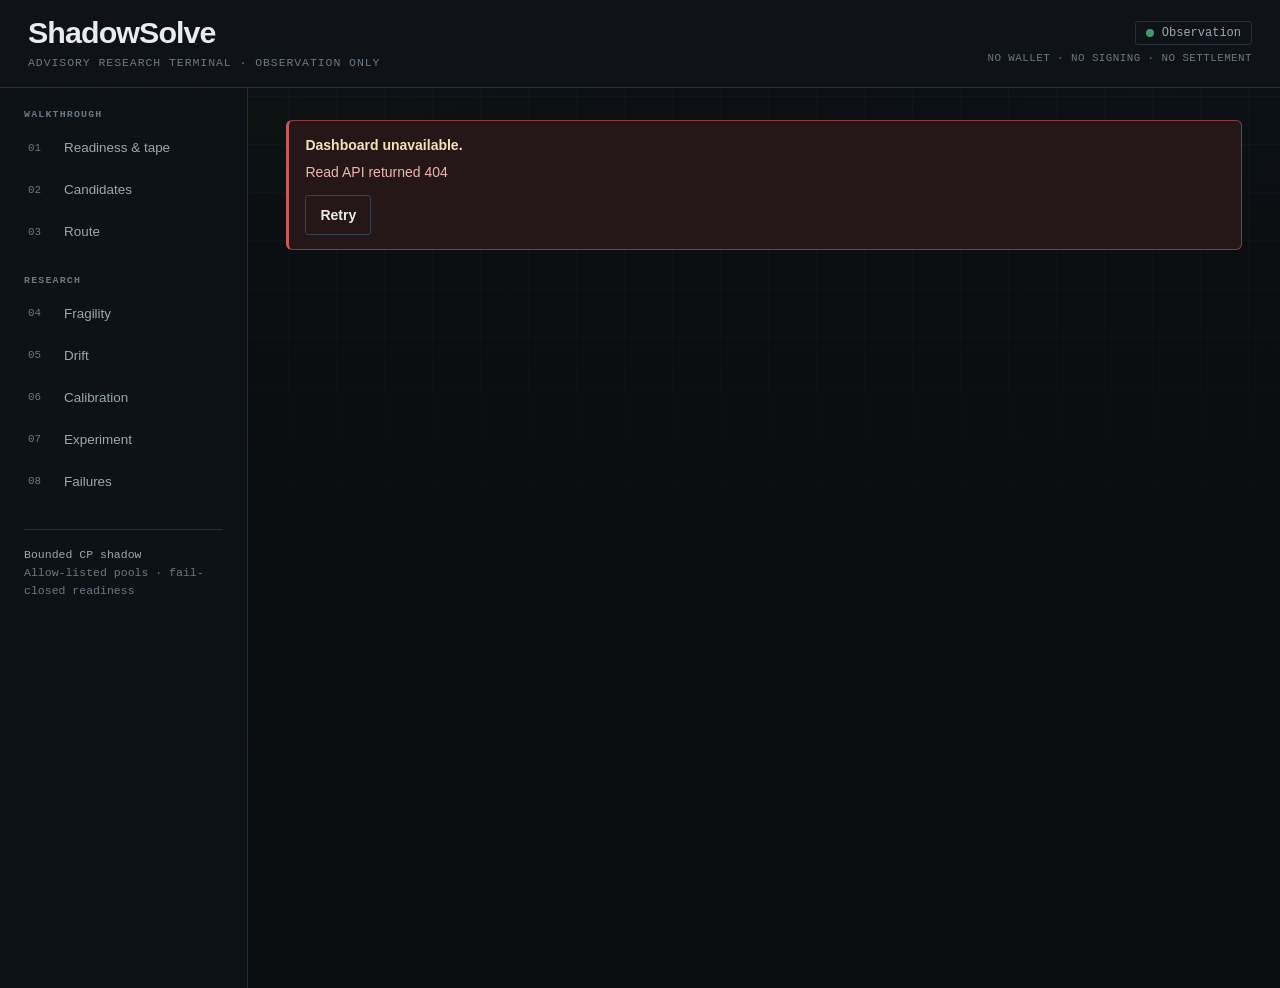
==== index.html @ 1f733728 "Initial public release of ShadowSolve Advisory-only constant-product auction shadow solver: Rust sol" ====
<!doctype html>
<html lang="en">
<head>
  <meta charset="utf-8">
  <meta name="viewport" content="width=device-width, initial-scale=1">
  <meta http-equiv="Content-Security-Policy" content="default-src 'self'; script-src 'self'; style-src 'self' https://fonts.googleapis.com; font-src 'self' https://fonts.gstatic.com; img-src 'self' data:; connect-src 'self'; object-src 'none'; base-uri 'none'; form-action 'self'; frame-ancestors 'none';">
  <meta name="description" content="ShadowSolve — advisory-only constant-product auction shadow solver dashboard.">
  <title>ShadowSolve</title>
  <link rel="preconnect" href="https://fonts.googleapis.com">
  <link rel="preconnect" href="https://fonts.gstatic.com" crossorigin>
  <link href="https://fonts.googleapis.com/css2?family=IBM+Plex+Mono:wght@400;500;600&family=IBM+Plex+Sans:wght@400;500;600;700&family=Space+Grotesk:wght@500;600;700&display=swap" rel="stylesheet">
  <link rel="stylesheet" href="styles.css">
</head>
<body>
  <a class="skip-link" href="#content">Skip to dashboard content</a>
  <header class="topbar">
    <div class="brand-block">
      <p class="brand">ShadowSolve</p>
      <p class="eyebrow">Advisory research terminal · observation only</p>
    </div>
    <div class="topbar-meta">
      <div class="system-state" title="Read-only observation mode">
        <span class="pulse" aria-hidden="true"></span>
        <span>Observation</span>
      </div>
      <p class="topbar-safety">No wallet · No signing · No settlement</p>
    </div>
  </header>
  <div class="app-shell">
    <nav class="rail" aria-label="Dashboard sections">
      <label class="mobile-nav-label" for="mobile-nav">Section</label>
      <select id="mobile-nav" class="mobile-nav" aria-controls="section-content" aria-describedby="mobile-nav-hint"></select>
      <p id="mobile-nav-hint" class="sr-only">Choosing a section updates the dashboard panel.</p>
      <div id="nav-list" class="nav-list"></div>
      <p class="rail-note">Bounded CP shadow<br><span>Allow-listed pools · fail-closed readiness</span></p>
    </nav>
    <main id="content" tabindex="-1">
      <div id="section-content" role="region" aria-labelledby="section-title" tabindex="-1"></div>
    </main>
  </div>
  <div id="live-region" class="sr-only" aria-live="polite" aria-atomic="true"></div>
  <script type="module" src="src/app.js"></script>
</body>
</html>
---- styles.css ----
:root {
  color-scheme: dark;

  --page: #0b0e10;
  --page-elevated: #101418;
  --surface: #141a1f;
  --surface-raised: #1a2229;
  --surface-soft: #0f1317;
  --surface-inset: #0a0d10;

  --text: #e8ecef;
  --text-2: #9aa7b2;
  --muted: #6b7884;
  --brand: #e8ecef;

  --line: #243039;
  --line-strong: #33414d;

  --accent: #3db8a8;
  --accent-dim: #163832;
  --accent-soft: #3db8a81f;
  --cyan: var(--accent);
  --cyan-dim: var(--accent-dim);
  --blue: #5b8fbf;
  --info: #5b8fbf;
  --amber: #d4a24c;
  --warn: #d4a24c;
  --warn-dim: #2a2314;
  --green: #3d9a6a;
  --good: #3d9a6a;
  --red: #c45c5c;
  --bad: #c45c5c;
  --focus: #d4a24c;
  --focus-ring: #d4a24c;

  --tone-good-fg: #86efac;
  --tone-good-bg: #122016;
  --tone-good-border: #2f6b45;
  --tone-warn-fg: #ecd7a4;
  --tone-warn-bg: #2a2314;
  --tone-warn-border: #8a6a22;
  --tone-bad-fg: #efb4b4;
  --tone-bad-bg: #251718;
  --tone-bad-border: #8a3a3f;
  --tone-active-fg: #b7e8e0;
  --tone-active-bg: #122226;
  --tone-active-border: #2a6a74;

  --atmosphere-a: #0b1218;
  --atmosphere-b: #0e1614;
  --grid: #9db2c20a;

  --radius: 6px;
  --radius-sm: 3px;
  --rail: 248px;
  --shadow-inset: inset 0 1px 0 #ffffff08;

  --font-brand: "Space Grotesk", ui-sans-serif, sans-serif;
  --font-ui: "IBM Plex Sans", ui-sans-serif, sans-serif;
  --font-mono: "IBM Plex Mono", ui-monospace, SFMono-Regular, Menlo, monospace;

  --space-1: 0.25rem;
  --space-2: 0.5rem;
  --space-3: 0.75rem;
  --space-4: 1rem;
  --space-5: 1.5rem;
  --space-6: 2rem;
  --space-7: 2.5rem;

  font-family: var(--font-ui);
  background: var(--page);
  color: var(--text);
}

* { box-sizing: border-box; }
html { scroll-behavior: smooth; }
body {
  margin: 0;
  min-width: 320px;
  color: var(--text);
  background:
    radial-gradient(1200px 600px at 12% -10%, var(--atmosphere-b), transparent 55%),
    radial-gradient(900px 500px at 90% 0%, var(--atmosphere-a), transparent 50%),
    linear-gradient(180deg, #0c1014 0%, var(--page) 42%, #0a0d10 100%);
  background-attachment: fixed;
}
body::before {
  content: "";
  position: fixed;
  inset: 0;
  pointer-events: none;
  z-index: 0;
  opacity: 1;
  background-image:
    linear-gradient(var(--grid) 1px, transparent 1px),
    linear-gradient(90deg, var(--grid) 1px, transparent 1px);
  background-size: 48px 48px;
  mask-image: linear-gradient(180deg, #000 0%, transparent 88%);
}
.topbar, .app-shell, .skip-link { position: relative; z-index: 1; }

button, input, select, textarea { font: inherit; }
button, select { cursor: pointer; }
a { color: var(--accent); text-underline-offset: 3px; }
a:hover { color: #7ad4c7; }
:focus-visible { outline: 2px solid var(--focus); outline-offset: 3px; }

.skip-link {
  position: fixed; z-index: 40; left: 1rem; top: -4rem;
  padding: .65rem 1rem; border-radius: var(--radius-sm);
  background: var(--text); color: var(--page); font-weight: 600;
}
.skip-link:focus { top: 1rem; }

.topbar {
  min-height: 88px;
  display: flex; align-items: center; justify-content: space-between; gap: 1.25rem;
  padding: 16px 28px;
  border-bottom: 1px solid var(--line);
  background: color-mix(in srgb, var(--page-elevated) 88%, transparent);
  backdrop-filter: blur(10px);
}
.brand-block { min-width: 0; }
.brand {
  margin: 0;
  font-family: var(--font-brand);
  font-size: clamp(1.55rem, 2.4vw, 1.9rem);
  font-weight: 700;
  letter-spacing: -.03em;
  line-height: 1.05;
  color: var(--brand);
}
.eyebrow {
  margin: 6px 0 0;
  color: var(--muted);
  font: 500 .72rem/1.35 var(--font-mono);
  letter-spacing: .08em;
  text-transform: uppercase;
}
.topbar-meta { display: flex; flex-direction: column; align-items: flex-end; gap: 6px; }
.system-state {
  display: inline-flex; gap: .5rem; align-items: center;
  padding: 4px 10px;
  border: 1px solid var(--line);
  border-radius: var(--radius-sm);
  background: var(--surface-soft);
  color: var(--text-2);
  font: 500 .75rem var(--font-mono);
}
.pulse {
  width: 8px; height: 8px; border-radius: 50%;
  background: var(--good);
  box-shadow: 0 0 0 0 color-mix(in srgb, var(--good) 45%, transparent);
}
.topbar-safety {
  margin: 0;
  color: var(--muted);
  font: 500 .68rem/1.3 var(--font-mono);
  letter-spacing: .04em;
  text-transform: uppercase;
}

.app-shell {
  display: grid;
  grid-template-columns: var(--rail) minmax(0, 1fr);
  min-height: calc(100vh - 88px);
}
.rail {
  position: sticky; top: 0; align-self: start;
  height: 100vh; overflow-y: auto;
  padding: 22px 14px 28px;
  border-right: 1px solid var(--line);
  background: color-mix(in srgb, var(--surface-soft) 92%, transparent);
}
.nav-list { display: grid; gap: 2px; }
.nav-group { margin-top: 1.35rem; }
.nav-group:first-child { margin-top: 0; }
.nav-group-label {
  margin: 0 10px 8px;
  color: var(--muted);
  font: 600 .62rem/1 var(--font-mono);
  letter-spacing: .12em;
  text-transform: uppercase;
}
.nav-group ul { list-style: none; padding: 0; margin: 0; display: grid; gap: 2px; }
.nav-button {
  width: 100%;
  min-height: 40px;
  display: grid; grid-template-columns: 28px 1fr; gap: 8px; align-items: center;
  padding: 10px 12px;
  border: 0; border-left: 2px solid transparent; border-radius: var(--radius-sm);
  background: transparent; color: var(--text-2); text-align: left;
  font-size: .84rem; font-weight: 500;
  transition: color .15s ease, background .15s ease, border-color .15s ease;
}
.nav-button:hover { background: #ffffff06; color: var(--text); }
.nav-button:focus-visible {
  outline: 2px solid var(--focus-ring);
  outline-offset: 2px;
  background: color-mix(in srgb, var(--focus) 10%, transparent);
}
.nav-button[aria-current="page"] {
  color: var(--accent);
  border-left-color: var(--accent);
  background: var(--accent-soft);
}
.nav-index { color: var(--muted); font: 500 .68rem var(--font-mono); }
.rail-note {
  margin: 28px 10px 0; padding-top: 16px;
  border-top: 1px solid var(--line);
  color: var(--text-2);
  font: .72rem/1.55 var(--font-mono);
}
.rail-note span { color: var(--muted); }
.mobile-nav, .mobile-nav-label { display: none; }

main { min-width: 0; padding: 2rem clamp(1rem, 3vw, 3rem) 3.5rem; }
.section-head { margin-bottom: 1.5rem; }
.section-head h1 {
  margin: 6px 0 0;
  font-family: var(--font-brand);
  font-size: clamp(1.55rem, 2.5vw, 1.85rem);
  font-weight: 600;
  letter-spacing: -.025em;
  line-height: 1.15;
}
.section-summary { max-width: 46rem; margin: 10px 0 0; color: var(--text-2); font-size: .9rem; line-height: 1.55; }

.grid { display: grid; grid-template-columns: repeat(12, minmax(0, 1fr)); gap: 1rem; }
.span-12 { grid-column: span 12; }
.span-8 { grid-column: span 8; }
.span-6 { grid-column: span 6; }
.span-4 { grid-column: span 4; }
.span-3 { grid-column: span 3; }

.card {
  min-width: 0;
  padding: 1.15rem 1.2rem;
  border: 1px solid var(--line);
  border-radius: var(--radius);
  background: var(--surface);
  box-shadow: var(--shadow-inset);
}
.card.panel-curve {
  background:
    radial-gradient(420px 180px at 100% 0%, color-mix(in srgb, var(--accent) 8%, transparent), transparent 60%),
    var(--surface);
}
.card h2 { margin: 0 0 .85rem; font-size: .94rem; font-weight: 600; letter-spacing: -.01em; }
.card p { color: var(--text-2); line-height: 1.55; font-size: .875rem; }
.card p:last-child { margin-bottom: 0; }

.readiness-row { display: grid; grid-template-columns: repeat(4, minmax(0, 1fr)); gap: 1rem; margin-bottom: 1rem; }
.metric-tile {
  padding: 1rem 1.05rem;
  border: 1px solid var(--line);
  border-radius: var(--radius);
  background: var(--surface-raised);
  box-shadow: var(--shadow-inset);
}
.metric-label {
  color: var(--muted);
  font: 600 .68rem var(--font-mono);
  text-transform: uppercase;
  letter-spacing: .08em;
}
.metric-value { display: block; margin-top: 10px; font-size: 1rem; font-weight: 600; color: var(--text); }
.metric-detail { display: block; margin-top: 8px; color: var(--muted); font: .72rem/1.4 var(--font-mono); }

.status {
  display: inline-flex; align-items: center; gap: 6px;
  padding: 3px 8px;
  border: 1px solid var(--line-strong);
  border-radius: var(--radius-sm);
  color: var(--text-2);
  font: 500 .7rem var(--font-mono);
  white-space: nowrap;
}
.status::before { content: ""; width: 6px; height: 6px; border-radius: 50%; background: var(--muted); }
.status[data-tone="good"] { color: var(--tone-good-fg); background: var(--tone-good-bg); border-color: var(--tone-good-border); }
.status[data-tone="good"]::before { background: var(--good); }
.status[data-tone="warn"] { color: var(--tone-warn-fg); background: var(--tone-warn-bg); border-color: var(--tone-warn-border); }
.status[data-tone="warn"]::before { background: var(--warn); }
.status[data-tone="bad"] { color: var(--tone-bad-fg); background: var(--tone-bad-bg); border-color: var(--tone-bad-border); }
.status[data-tone="bad"]::before { background: var(--bad); }
.status[data-tone="active"] { color: var(--tone-active-fg); background: var(--tone-active-bg); border-color: var(--tone-active-border); }
.status[data-tone="active"]::before { background: var(--accent); }

.details-grid { display: grid; grid-template-columns: minmax(120px, .28fr) 1fr; gap: 8px 16px; margin: 0; }
dt { color: var(--muted); font: 500 .7rem/1.45 var(--font-mono); text-transform: uppercase; letter-spacing: .04em; }
dd { margin: 0; color: var(--text-2); line-height: 1.5; font-size: .875rem; word-break: break-word; }

.table-wrap { width: 100%; overflow-x: auto; border: 1px solid var(--line); border-radius: var(--radius); background: var(--surface); }
table { width: 100%; border-collapse: collapse; font-size: .8125rem; }
th, td { padding: 12px 14px; border-bottom: 1px solid var(--line); text-align: left; vertical-align: top; }
th {
  position: sticky; top: 0; z-index: 1;
  color: var(--muted); background: var(--surface-inset);
  font: 600 .68rem var(--font-mono); letter-spacing: .06em; text-transform: uppercase;
}
td { color: var(--text-2); line-height: 1.45; }
tr:last-child td { border-bottom: 0; }
tbody tr:nth-child(even) td { background: #ffffff03; }

.callout {
  padding: 14px 16px;
  border-left: 2px solid var(--warn);
  border-radius: 0 var(--radius-sm) var(--radius-sm) 0;
  background: var(--warn-dim);
  color: #ecd7a4;
  line-height: 1.55;
  font-size: .875rem;
}
.status-banner {
  margin: 0 0 1.25rem;
  padding: 14px 16px;
  border: 1px solid var(--tone-warn-border);
  border-left: 3px solid var(--warn);
  border-radius: var(--radius);
  background: var(--tone-warn-bg);
  color: var(--tone-warn-fg);
  line-height: 1.5;
  font-size: .875rem;
}
.status-banner strong { color: #f3e2b8; }
.status-banner p { margin: 6px 0 12px; }
.error-state {
  border-color: var(--tone-bad-border);
  border-left-color: var(--bad);
  background: var(--tone-bad-bg);
  color: var(--tone-bad-fg);
}
.button {
  width: auto; min-height: 40px; padding: 8px 14px;
  border: 1px solid var(--accent); border-radius: var(--radius-sm);
  background: var(--accent); color: #06201c; font-weight: 650;
}
.button:hover { filter: brightness(1.06); }
.button.secondary { border-color: var(--line-strong); background: transparent; color: var(--text); }

.loading { display: grid; gap: 14px; }
.loading span {
  display: block; height: 72px; border-radius: var(--radius);
  background: linear-gradient(90deg, var(--surface) 25%, var(--surface-raised) 50%, var(--surface) 75%);
  background-size: 200% 100%;
}

.chart { width: 100%; min-height: 150px; padding: 12px 0; }
.chart-block { margin: 0 0 1rem; }
.chart-summary { color: var(--text-2); font-size: .85rem; margin: 0 0 .5rem; max-width: 60ch; }
.bar { display: flex; align-items: center; gap: 10px; margin: 9px 0; color: var(--text-2); font-size: .82rem; }
.bar::before {
  content: ""; width: 0; min-width: 3px; max-width: 70%; height: 14px;
  background: var(--accent); border-radius: 1px;
}
.bar-10::before{width:10%}.bar-20::before{width:20%}.bar-30::before{width:30%}.bar-40::before{width:40%}.bar-50::before{width:50%}
.bar-60::before{width:60%}.bar-70::before{width:70%}.bar-80::before{width:80%}.bar-90::before{width:90%}.bar-100::before{width:100%}
.bar-invalid::before{background: var(--muted)}
.bar span { min-width: 90px; font-family: var(--font-mono); font-size: .75rem; }

.table-wrap:focus-within { outline: 2px solid var(--focus-ring); outline-offset: 2px; }
caption {
  caption-side: top; text-align: left; padding: 10px 14px;
  color: var(--muted); font: 600 .68rem var(--font-mono);
  letter-spacing: .05em; text-transform: uppercase;
}

.sr-only {
  position: absolute !important; width: 1px !important; height: 1px !important;
  padding: 0 !important; margin: -1px !important; overflow: hidden !important;
  clip: rect(0,0,0,0) !important; white-space: nowrap !important; border: 0 !important;
}

@keyframes shimmer { to { background-position: -200% 0; } }
@keyframes pulse-ring {
  0% { box-shadow: 0 0 0 0 color-mix(in srgb, var(--good) 40%, transparent); }
  70% { box-shadow: 0 0 0 8px transparent; }
  100% { box-shadow: 0 0 0 0 transparent; }
}
@keyframes section-enter {
  from { opacity: 0; transform: translateY(6px); }
  to { opacity: 1; transform: none; }
}
@keyframes bar-grow {
  from { transform: scaleX(0); transform-origin: left center; }
  to { transform: none; }
}
@keyframes banner-in {
  from { opacity: 0; border-left-width: 0; }
  to { opacity: 1; border-left-width: 3px; }
}

@media (prefers-reduced-motion: no-preference) {
  .pulse { animation: pulse-ring 2.4s ease-out infinite; }
  .loading span { animation: shimmer 1.4s linear infinite; }
  .section-enter { animation: section-enter .28s ease-out; }
  .chart.chart-animate .bar::before { animation: bar-grow .45s ease-out both; }
  .status-banner { animation: banner-in .35s ease-out; }
}
@media (prefers-reduced-motion: reduce) {
  *, *::before, *::after { scroll-behavior: auto !important; transition: none !important; animation: none !important; }
  .loading span, .pulse, .section-enter, .chart.chart-animate .bar::before, .status-banner { animation: none !important; }
}
@media (forced-colors: active) {
  .status, .status-banner, .error-state, .card, .metric-tile {
    border: 1px solid CanvasText;
  }
  .status::before, .pulse { background: CanvasText; border: 1px solid CanvasText; }
}

@media (max-width: 1000px) {
  .span-3, .span-4 { grid-column: span 6; }
  .readiness-row { grid-template-columns: repeat(2, minmax(0, 1fr)); }
}
@media (max-width: 800px) {
  .topbar { padding: 14px 16px; min-height: 76px; }
  .app-shell { display: block; }
  .rail {
    position: static; height: auto; padding: 12px 16px;
    border-right: 0; border-bottom: 1px solid var(--line); overflow: visible;
  }
  .nav-list, .rail-note { display: none; }
  .mobile-nav-label { display: block; margin-bottom: 4px; color: var(--muted); font: 600 .68rem var(--font-mono); text-transform: uppercase; letter-spacing: .08em; }
  .mobile-nav { display: block; margin: 0; min-height: 44px; }
  main { padding: 1.5rem 1rem 3rem; }
  .span-8, .span-6, .span-4, .span-3 { grid-column: span 12; }
  .table-wrap { overscroll-behavior-x: contain; }
  th, td { min-width: 110px; overflow-wrap: anywhere; }
}
@media (max-width: 520px) {
  .topbar-safety { display: none; }
  .system-state { display: none; }
  .readiness-row { grid-template-columns: 1fr; }
  .details-grid { grid-template-columns: 1fr; gap: 4px; }
  dd { margin-bottom: 8px; }
  .brand { font-size: 1.45rem; }
}

button:disabled { cursor: not-allowed; opacity: .65; }
.warning { color: #ecd7a4; }
input, select, textarea {
  width: 100%; min-height: 42px; margin-top: 5px; padding: 9px 10px;
  border: 1px solid var(--line-strong); border-radius: var(--radius-sm);
  background: var(--surface-inset); color: var(--text);
}
.mobile-nav:focus-visible {
  outline: 2px solid var(--focus-ring);
  outline-offset: 2px;
  border-color: var(--focus);
}
.skip-link:focus,
.skip-link:focus-visible { top: 1rem; }
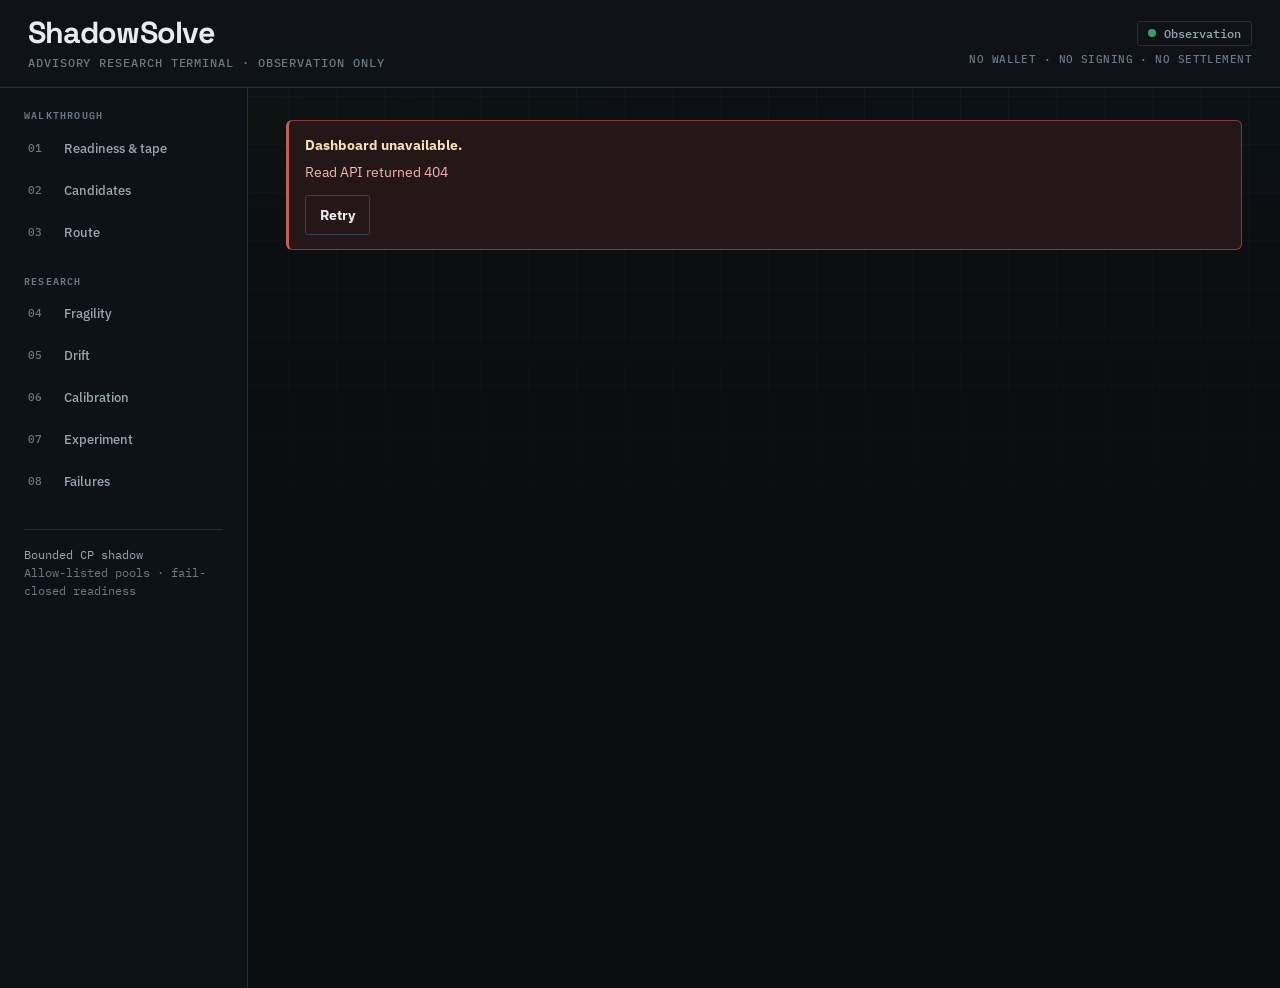
==== commit 01305b38: "Self-host dashboard fonts under SIL OFL and drop Google Fonts from the CSP Co-Authored-By: Claude So" ====
--- a/index.html
+++ b/index.html
@@ -3,12 +3,9 @@
 <head>
   <meta charset="utf-8">
   <meta name="viewport" content="width=device-width, initial-scale=1">
-  <meta http-equiv="Content-Security-Policy" content="default-src 'self'; script-src 'self'; style-src 'self' https://fonts.googleapis.com; font-src 'self' https://fonts.gstatic.com; img-src 'self' data:; connect-src 'self'; object-src 'none'; base-uri 'none'; form-action 'self'; frame-ancestors 'none';">
+  <meta http-equiv="Content-Security-Policy" content="default-src 'self'; script-src 'self'; style-src 'self'; font-src 'self'; img-src 'self' data:; connect-src 'self'; object-src 'none'; base-uri 'none'; form-action 'self'; frame-ancestors 'none';">
   <meta name="description" content="ShadowSolve — advisory-only constant-product auction shadow solver dashboard.">
   <title>ShadowSolve</title>
-  <link rel="preconnect" href="https://fonts.googleapis.com">
-  <link rel="preconnect" href="https://fonts.gstatic.com" crossorigin>
-  <link href="https://fonts.googleapis.com/css2?family=IBM+Plex+Mono:wght@400;500;600&family=IBM+Plex+Sans:wght@400;500;600;700&family=Space+Grotesk:wght@500;600;700&display=swap" rel="stylesheet">
   <link rel="stylesheet" href="styles.css">
 </head>
 <body>
--- a/styles.css
+++ b/styles.css
@@ -1,3 +1,14 @@
+/* Self-hosted fonts (latin subset, SIL OFL 1.1). Licenses are in fonts/. */
+@font-face { font-family: "IBM Plex Sans"; font-style: normal; font-weight: 400; font-display: swap; src: url("fonts/ibm-plex-sans-latin-400-normal.woff2") format("woff2"); }
+@font-face { font-family: "IBM Plex Sans"; font-style: normal; font-weight: 500; font-display: swap; src: url("fonts/ibm-plex-sans-latin-500-normal.woff2") format("woff2"); }
+@font-face { font-family: "IBM Plex Sans"; font-style: normal; font-weight: 600; font-display: swap; src: url("fonts/ibm-plex-sans-latin-600-normal.woff2") format("woff2"); }
+@font-face { font-family: "IBM Plex Sans"; font-style: normal; font-weight: 700; font-display: swap; src: url("fonts/ibm-plex-sans-latin-700-normal.woff2") format("woff2"); }
+@font-face { font-family: "IBM Plex Mono"; font-style: normal; font-weight: 400; font-display: swap; src: url("fonts/ibm-plex-mono-latin-400-normal.woff2") format("woff2"); }
+@font-face { font-family: "IBM Plex Mono"; font-style: normal; font-weight: 500; font-display: swap; src: url("fonts/ibm-plex-mono-latin-500-normal.woff2") format("woff2"); }
+@font-face { font-family: "IBM Plex Mono"; font-style: normal; font-weight: 600; font-display: swap; src: url("fonts/ibm-plex-mono-latin-600-normal.woff2") format("woff2"); }
+@font-face { font-family: "Space Grotesk"; font-style: normal; font-weight: 500; font-display: swap; src: url("fonts/space-grotesk-latin-500-normal.woff2") format("woff2"); }
+@font-face { font-family: "Space Grotesk"; font-style: normal; font-weight: 600; font-display: swap; src: url("fonts/space-grotesk-latin-600-normal.woff2") format("woff2"); }
+@font-face { font-family: "Space Grotesk"; font-style: normal; font-weight: 700; font-display: swap; src: url("fonts/space-grotesk-latin-700-normal.woff2") format("woff2"); }
 :root {
   color-scheme: dark;
 
